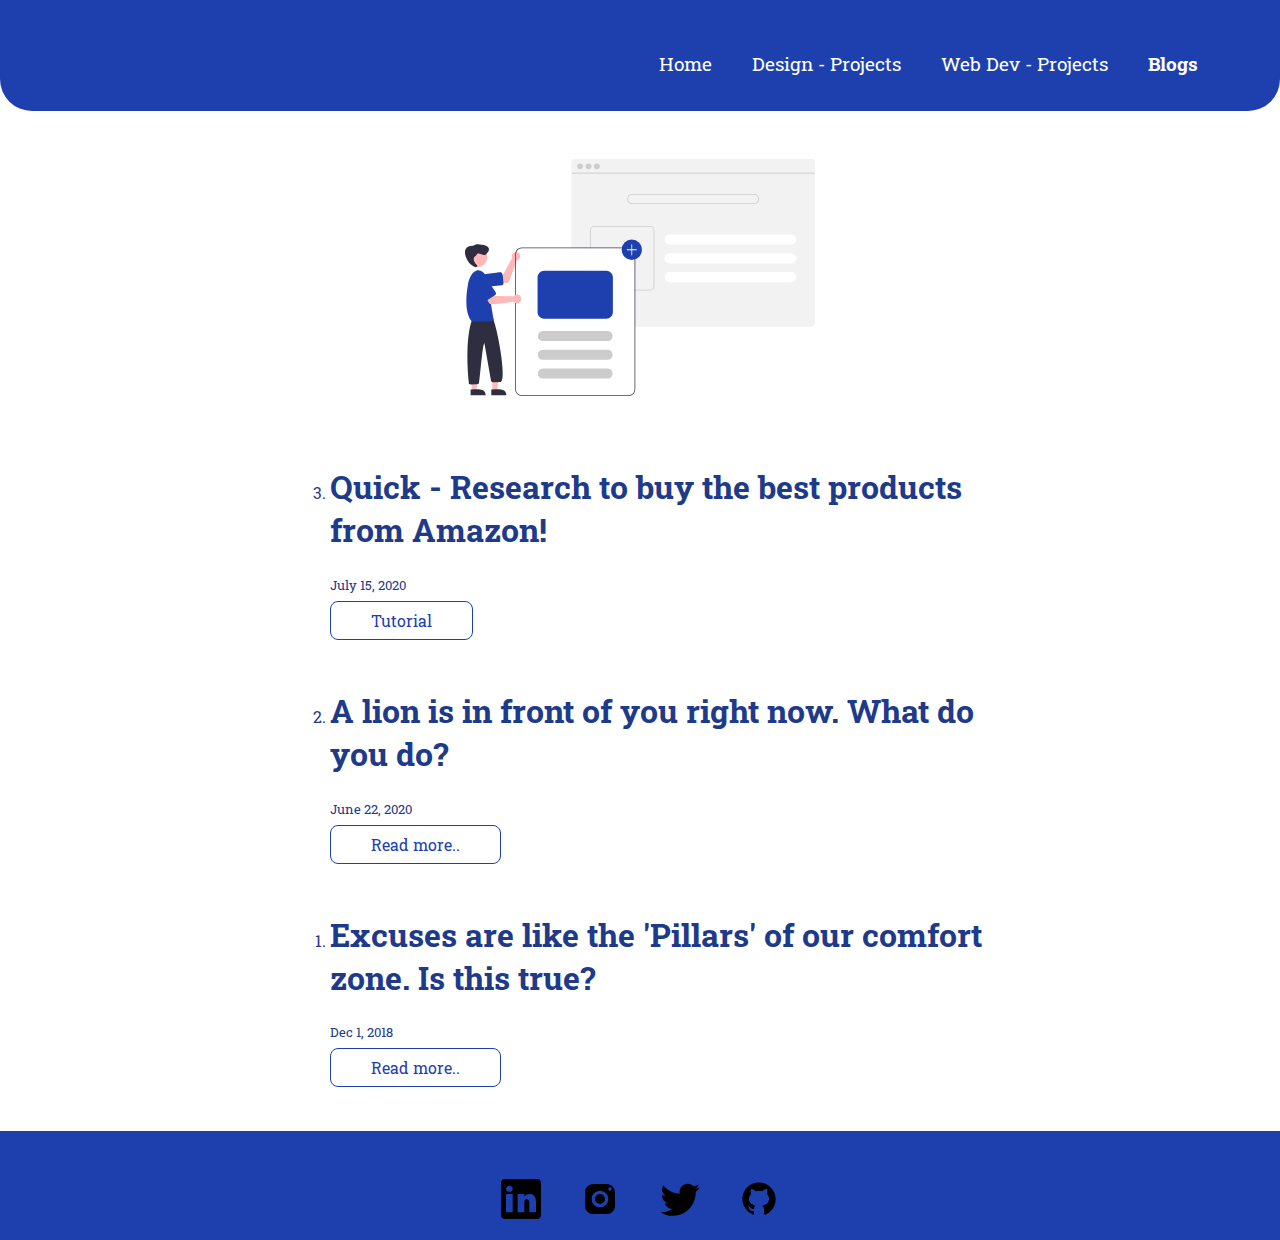
==== blogs.html @ 05972933 "updated blogs" ====
<!DOCTYPE html>
<html lang="en">
<head>
    <meta charset="UTF-8">
    <meta name="viewport" content="width=device-width, initial-scale=1.0">
    <title>Blog</title>
    
    <link href="styles.css" rel='stylesheet' />
</head>
<body>

  <nav class="navigation container">
        <ul class="list-non-bullet nav-pills">

            <li class="list-inline">
                <a class="link" href="/">Home</a>
            </li>
            <li class="list-inline">
                <a class="link" href="/designprojects.html">Design - Projects</a>
            </li>
            <li class="list-inline">
                <a class="link" href="/webdevprojects.html">Web Dev - Projects</a>
            </li>
            <li class="list-inline">
                <a class="link  link-active" href="/blogs.html">Blogs</a>
            </li>
        </ul>
    </nav>

    <header>
        <img src="/images/blog.svg" class="header-svg">
    </header>

    <div class="container-center">
        <ol reversed>
            <li>
                <h1>Quick - Research to buy the best products from Amazon!</h1>
                <p><small>July 15, 2020</small></p>
                <a class="link link-secondary-blogs" href="/blogs5.html">Tutorial</a>
            </li> <p><br></p>
            
            <li>
                <h1>A lion is in front of you right now. What do you do?</h1>
                <p><small>June 22, 2020</small></p>
                <a class="link link-secondary-blogs" href="/blogs2.html">Read more..</a>
            </li>  
            <p><br></p>
            <li>
                <h1>Excuses are like the 'Pillars' of our comfort zone. Is this true?</h1>
                <p><small>Dec 1, 2018</small></p>
                <a class="link link-secondary-blogs" href="/blogs3.html">Read more..</a>
            </li> 
            <p><br></p>
        </ol>
    </div>
    

    <footer class="footer">

        <div class="footer-header"></div>

        <ul class="social-links list-non-bullet">
            <li class="list-inline">
                <a class="link-footer" href="https://www.linkedin.com/in/themohammadsa/"><img src="/images/linkedin.svg"/ class='footer-logo'>
                </a>
            </li>
            <li class="list-inline">
                <a class="link-footer" href="https://www.instagram.com/themohammadsa/"><img src="/images/instagram.svg"/ class='footer-logo'></a>
            </li>
            <li class="list-inline">
                <a class="link-footer" href="https://twitter.com/themohammadsa"><img src="/images/twitter.svg"/ class='footer-logo'></a>
            </li>
            <li class="list-inline">
                <a class="link-footer" href="https://github.com/themohammadsa"><img src="/images/github.svg"/ class='footer-logo'></a>
            </li>
        </ul>
    </footer>

    
</body>
</html>
---- styles.css ----
@import url('https://fonts.googleapis.com/css2?family=Roboto+Slab:wght@400;900&display=swap');

:root {
    --primary-color: #1E40AF;
    --light-white: #F3F4F6;
    --font-color: #1E3A8A;
    --light-blue: #1D4ED8;
    --bg-blue: #EFF6FF;
    --bg-blue2: #BFDBFE;
    --blue400: #60A5FA;
    --blue300: #BFDBFE;
}

body {
    font-family: 'Roboto Slab', serif;
    color: var(--font-color);
    margin: 0rem;
}

hr {
    margin: 3rem 0rem;
}

.container {
    padding: 1rem 1rem;
}

.container1 {
    padding top: 0.5rem;

}

.container-center2 {
    max-width: 750px;
    margin: auto;

}

.container-center {
    max-width: 700px;
    margin: auto;

}

.container-youtube {
    max-width: 700px;
    margin: auto;
    display: block;
    border: 5px solid var(--primary-color);
    border-radius: 1rem;
}


.container-center-blogs {
    max-width: 1000px;
    margin: auto;

}


.container-center1 {
    max-width: 800px;
    margin: auto;

}

.container-insta {
    max-width: 500px;
    margin: auto;
    padding-top: 2rem;

}

.link-footer {
    text-decoration: none;
    padding: 0.5rem 1rem;
}

.link {
    text-decoration: none;
    padding: 0.5rem 1rem;
    transition: background-color 0.25s ease-in;
    border-radius: 10rem;
}

.link:hover {
    background-color: var(--light-blue);
}

.link-blogs {
    text-decoration: none;
}

.text-center {
    text-align: center;
}

.link-primary {
    background-color: var(--primary-color);
    border-radius: 0.5rem;
    color: white;
    display: inline-block;
    padding: 0.5rem 2.5rem;
    margin-inline-start: 8.1rem;
    transition: background-color 0.25s ease-in;
}

.link-primary:hover {
    background-color: var(--blue400);
}

.link-primary2 {
    background-color: var(--primary-color);
    border-radius: 0.5rem;
    color: white;
    padding: 0.6rem 2.5rem;
    transition: background-color 0.25s ease-in;
}

.link-primary2:hover {
    background-color: var(--blue400);
}

.link-secondary-blogs {
    color: var(--primary-color);
    border-radius: 0.5rem;
    border: 1px solid var(--primary-color);
    padding: 0.5rem 2.5rem;
    transition: background-color 0.25s ease-in;

}

.link-secondary-blogs:hover {
    background-color: var(--blue300);
}

.link-secondary {
    color: var(--primary-color);
    border-radius: 0.5rem;
    border: 1px solid var(--primary-color);
    padding: 0.3rem 2.5rem;

    margin-inline-start: 19.75rem;
    transition: background-color 0.25s ease-in;
}

.link-secondary:hover {
    background-color: var(--blue300);
}

.list-non-bullet {
    list-style: none;
}

.list-inline {
    display: inline;
    padding: 0rem 0.1rem;
}

.padding1 {
    padding-bottom: 1.5rem;
}

.padding2 {
    margin-top: 2rem;
    margin-bottom: 2rem;
    padding: 2rem 0rem;
}

.padding-blogs {
    padding: 0rem 1.75rem;
}




.navigation {
    background-color: var(--primary-color);
    color: white;
    padding-top: 2rem;
    padding-right: 4rem;
    border-bottom-left-radius: 2rem;
    border-bottom-right-radius: 2rem;
    font-size: 1.2rem;

}

.navigation .nav-brand {
    font-weight: bold;

}

.navigation .nav-pills {
    text-align: right;
}

.navigation .link {
    color: white;
}

.navigation .link-active {
    font-weight: bold;

}

.header-svg {
    max-width: 350px;
    padding: 3rem 0rem;
    margin: auto;

    display: block;
}

.hero {
    padding-top: 0.5rem;
}

.hero .hero-img {
    max-width: 700px;
    margin: auto;
    display: block;
}

.hero .hero-heading {
    /* padding-top: 1rem; */
    text-align: center;

}

.hero .heading-inverted {
    color: var(--light-blue);

}

.section {
    padding: 1rem;
    border-radius: 3rem;
}

.section h1 {
    text-align: center;
}

.logo {
    max-width: 70px;
    max-height: 70px;
    padding: 1rem;
}

.logo1 {
    max-width: 100px;
    max-height: 100px;
    margin-bottom: 2.5rem;
}

.ow {
    background-color: var(--bg-blue);


}

.footer {
    background-color: var(--primary-color);
    padding-top: 2rem;
    padding-bottom: 0.05rem;
    text-align: center;
    color: white;
}

.footer .link {
    color: white;
}

.footer ul {
    padding-inline-start: 0px;
}

.footer .footer-header {
    font-weight: bold;
    font-size: large;
}

.footer-logo {
    max-width: 2.5rem;
    max-height: 2.5rem;
}
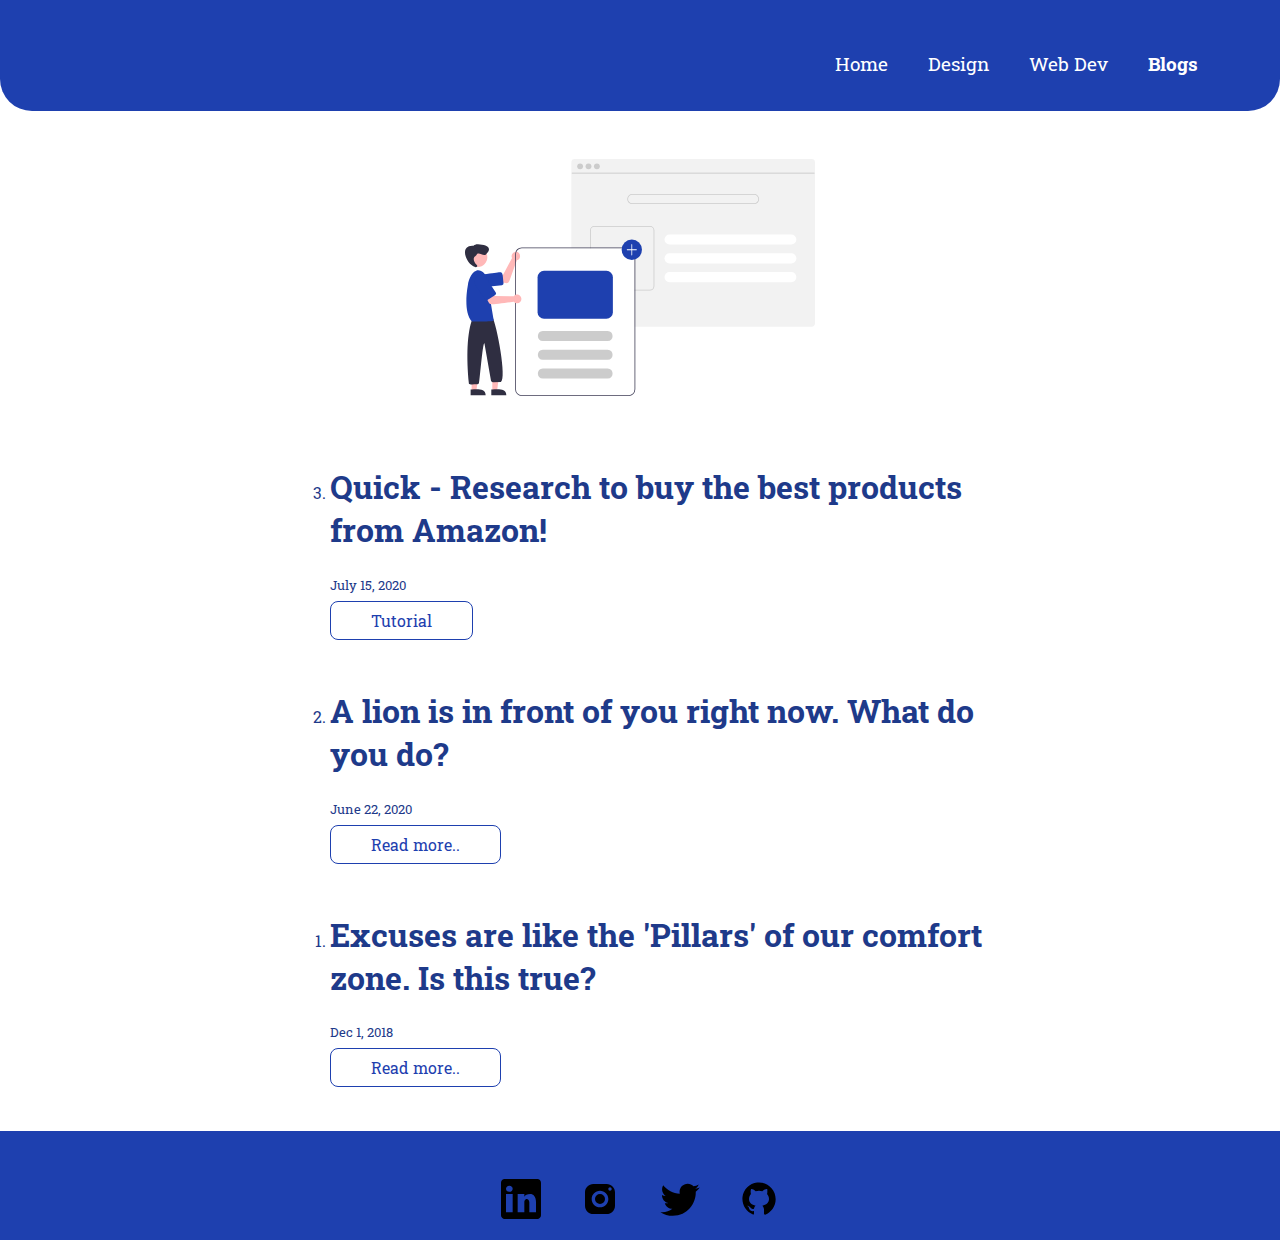
==== commit 42132151: "updated nav" ====
--- a/blogs.html
+++ b/blogs.html
@@ -7,7 +7,7 @@
     
     <link href="styles.css" rel='stylesheet' />
 </head>
-<body>
+<body class="box">
 
   <nav class="navigation container">
         <ul class="list-non-bullet nav-pills">
@@ -16,10 +16,10 @@
                 <a class="link" href="/">Home</a>
             </li>
             <li class="list-inline">
-                <a class="link" href="/designprojects.html">Design - Projects</a>
+                <a class="link" href="/designprojects.html">Design</a>
             </li>
             <li class="list-inline">
-                <a class="link" href="/webdevprojects.html">Web Dev - Projects</a>
+                <a class="link" href="/webdevprojects.html">Web Dev</a>
             </li>
             <li class="list-inline">
                 <a class="link  link-active" href="/blogs.html">Blogs</a>
@@ -78,4 +78,5 @@
 
     
 </body>
-</html>+</html>
+
--- a/styles.css
+++ b/styles.css
@@ -11,6 +11,9 @@
     --blue300: #BFDBFE;
 }
 
+.box{
+    margin: 0 auto;
+}
 body {
     font-family: 'Roboto Slab', serif;
     color: var(--font-color);
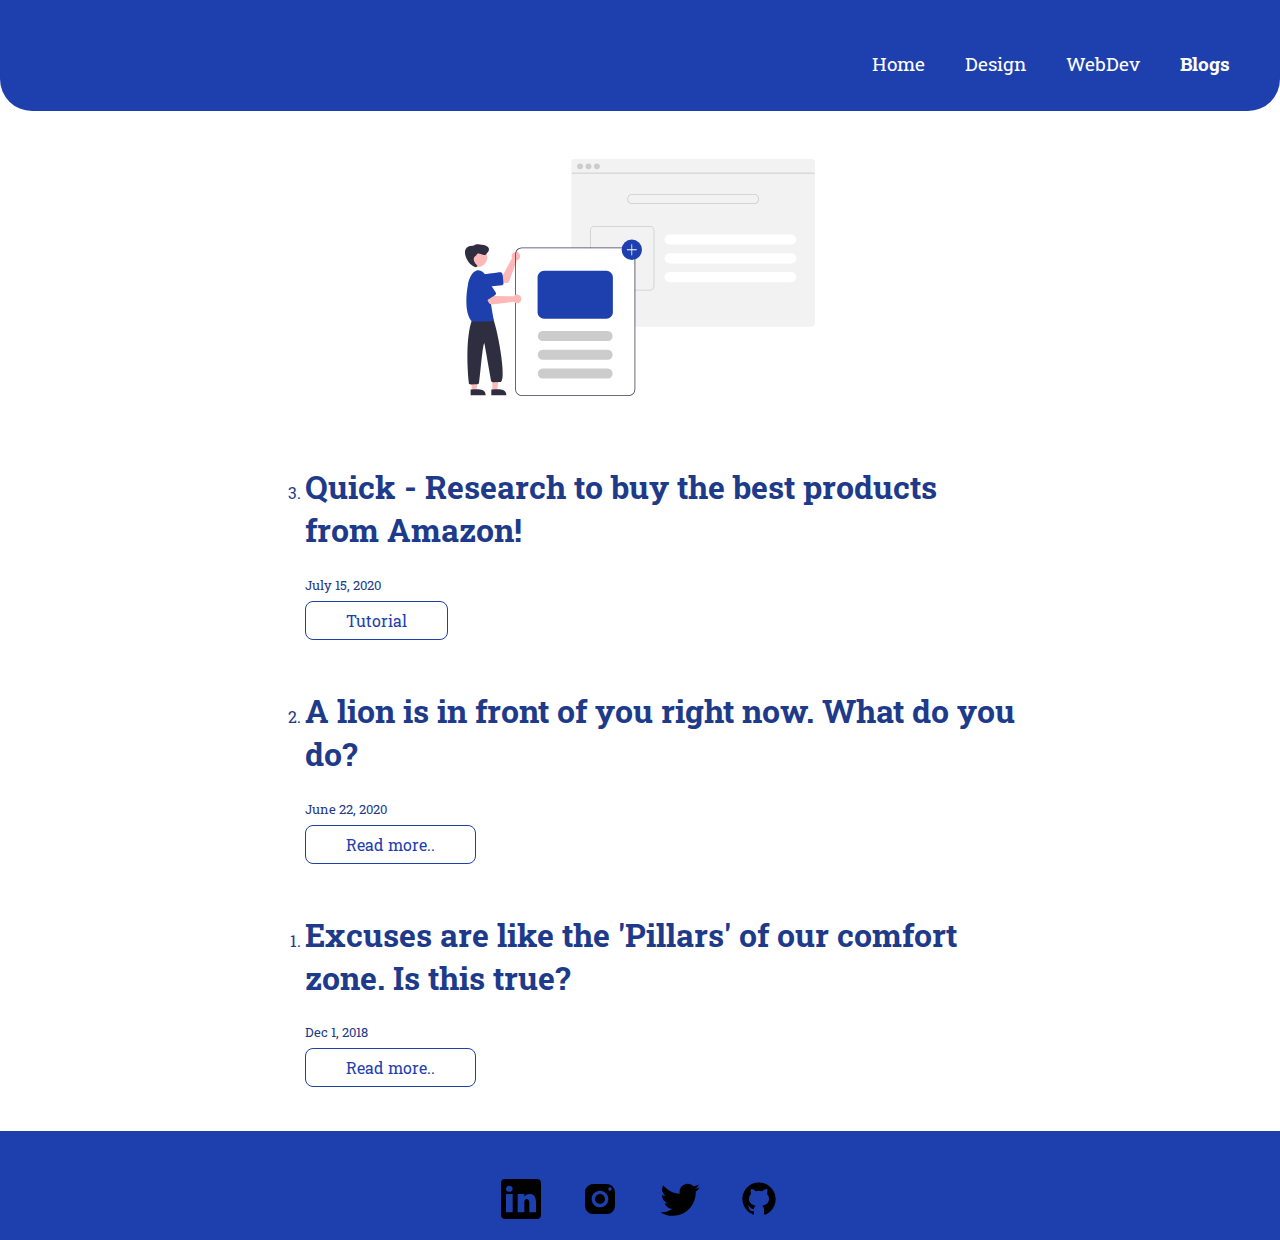
==== commit 75305aa8: "fix" ====
--- a/blogs.html
+++ b/blogs.html
@@ -19,7 +19,7 @@
                 <a class="link" href="/designprojects.html">Design</a>
             </li>
             <li class="list-inline">
-                <a class="link" href="/webdevprojects.html">Web Dev</a>
+                <a class="link" href="/webdevprojects.html">WebDev</a>
             </li>
             <li class="list-inline">
                 <a class="link  link-active" href="/blogs.html">Blogs</a>
--- a/styles.css
+++ b/styles.css
@@ -40,10 +40,12 @@
 }
 
 .container-center {
-    max-width: 700px;
-    margin: auto;
-
-}
+    max-width: 750px;
+    margin: auto;
+
+}
+
+
 
 .container-youtube {
     max-width: 700px;
@@ -67,6 +69,14 @@
 
 }
 
+
+.container-center2 {
+    max-width: 800px;
+    margin: auto;
+    display: flex;
+    justify-content: center;
+}
+
 .container-insta {
     max-width: 500px;
     margin: auto;
@@ -98,13 +108,21 @@
     text-align: center;
 }
 
+.container-center3{
+    max-width: 425px;
+    margin: auto;
+    display: flex;
+    flex-direction: row;
+    justify-content: space-between;
+    /* https://www.w3schools.com/css/css3_flexbox_container.asp */
+}
+
 .link-primary {
     background-color: var(--primary-color);
     border-radius: 0.5rem;
     color: white;
     display: inline-block;
     padding: 0.5rem 2.5rem;
-    margin-inline-start: 8.1rem;
     transition: background-color 0.25s ease-in;
 }
 
@@ -142,8 +160,10 @@
     border-radius: 0.5rem;
     border: 1px solid var(--primary-color);
     padding: 0.3rem 2.5rem;
-
-    margin-inline-start: 19.75rem;
+    
+    /* max-width: 10px;
+    margin: auto; */
+    /* margin-inline-start: 19.75rem; */
     transition: background-color 0.25s ease-in;
 }
 
@@ -181,7 +201,7 @@
     background-color: var(--primary-color);
     color: white;
     padding-top: 2rem;
-    padding-right: 4rem;
+    padding-right: 2rem;
     border-bottom-left-radius: 2rem;
     border-bottom-right-radius: 2rem;
     font-size: 1.2rem;
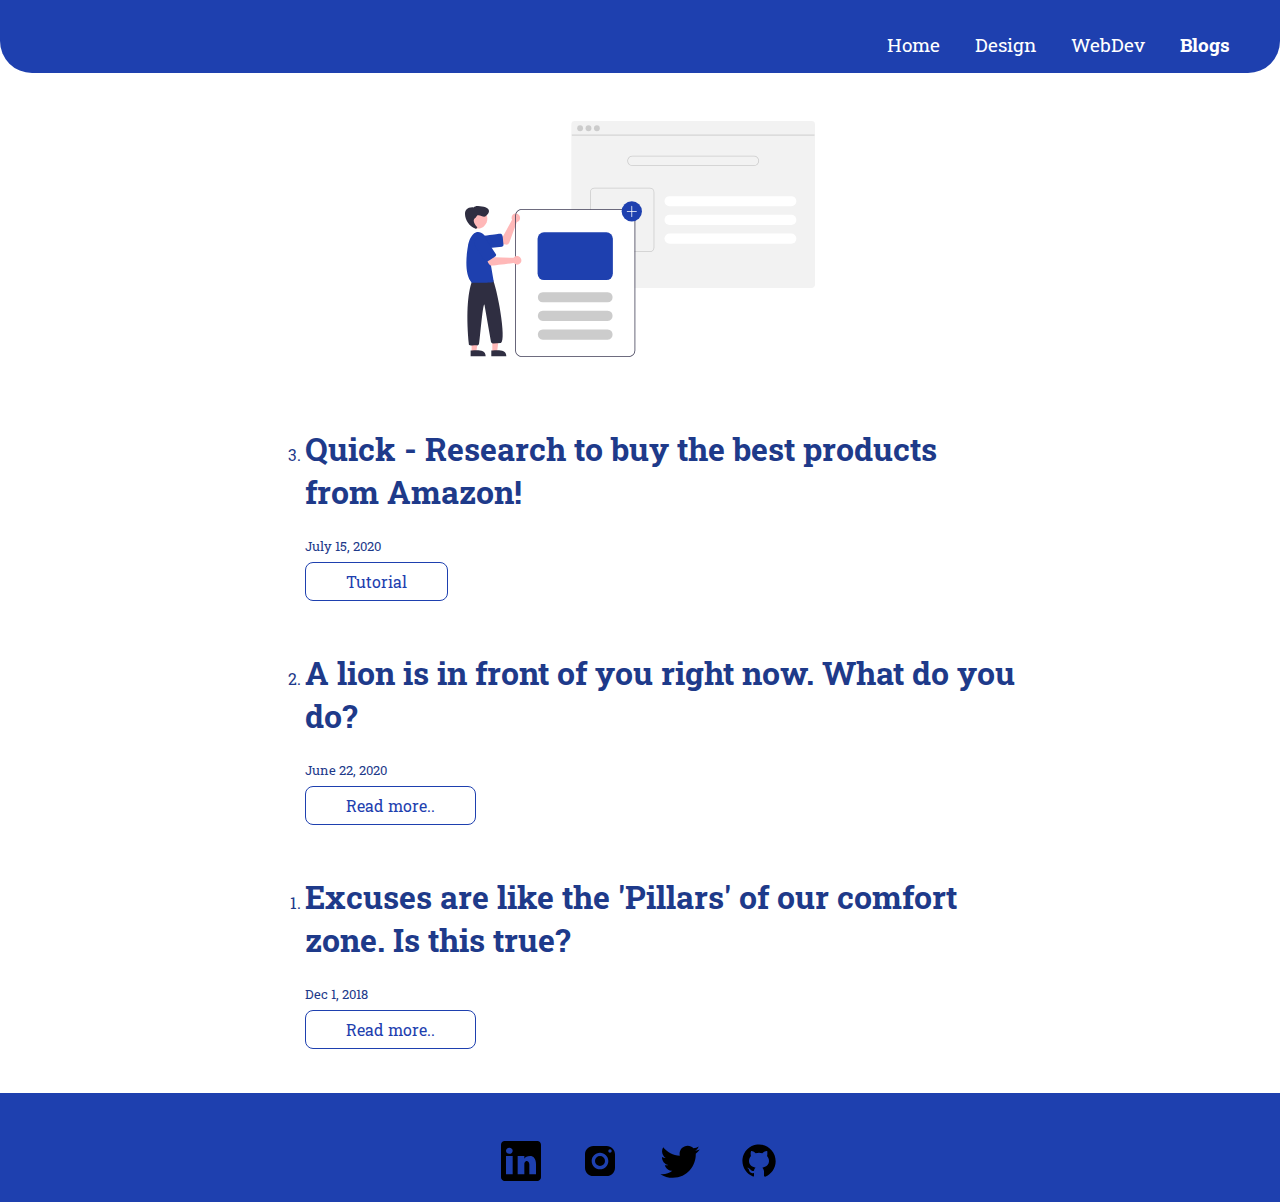
==== commit 37a0cea2: "feat" ====
--- a/blogs.html
+++ b/blogs.html
@@ -7,7 +7,7 @@
     
     <link href="styles.css" rel='stylesheet' />
 </head>
-<body class="box">
+<body>
 
   <nav class="navigation container">
         <ul class="list-non-bullet nav-pills">
--- a/styles.css
+++ b/styles.css
@@ -11,15 +11,17 @@
     --blue300: #BFDBFE;
 }
 
-.box{
-    margin: 0 auto;
-}
+
 body {
     font-family: 'Roboto Slab', serif;
     color: var(--font-color);
     margin: 0rem;
 }
 
+.box{
+    margin: 0 2rem;
+}
+
 hr {
     margin: 3rem 0rem;
 }
@@ -114,7 +116,7 @@
     display: flex;
     flex-direction: row;
     justify-content: space-between;
-    /* https://www.w3schools.com/css/css3_flexbox_container.asp */
+    
 }
 
 .link-primary {
@@ -160,10 +162,6 @@
     border-radius: 0.5rem;
     border: 1px solid var(--primary-color);
     padding: 0.3rem 2.5rem;
-    
-    /* max-width: 10px;
-    margin: auto; */
-    /* margin-inline-start: 19.75rem; */
     transition: background-color 0.25s ease-in;
 }
 
@@ -214,8 +212,11 @@
 }
 
 .navigation .nav-pills {
-    text-align: right;
-}
+    display: flex;
+    flex-direction: row;
+    justify-content: flex-end;
+    margin: auto;
+} 
 
 .navigation .link {
     color: white;
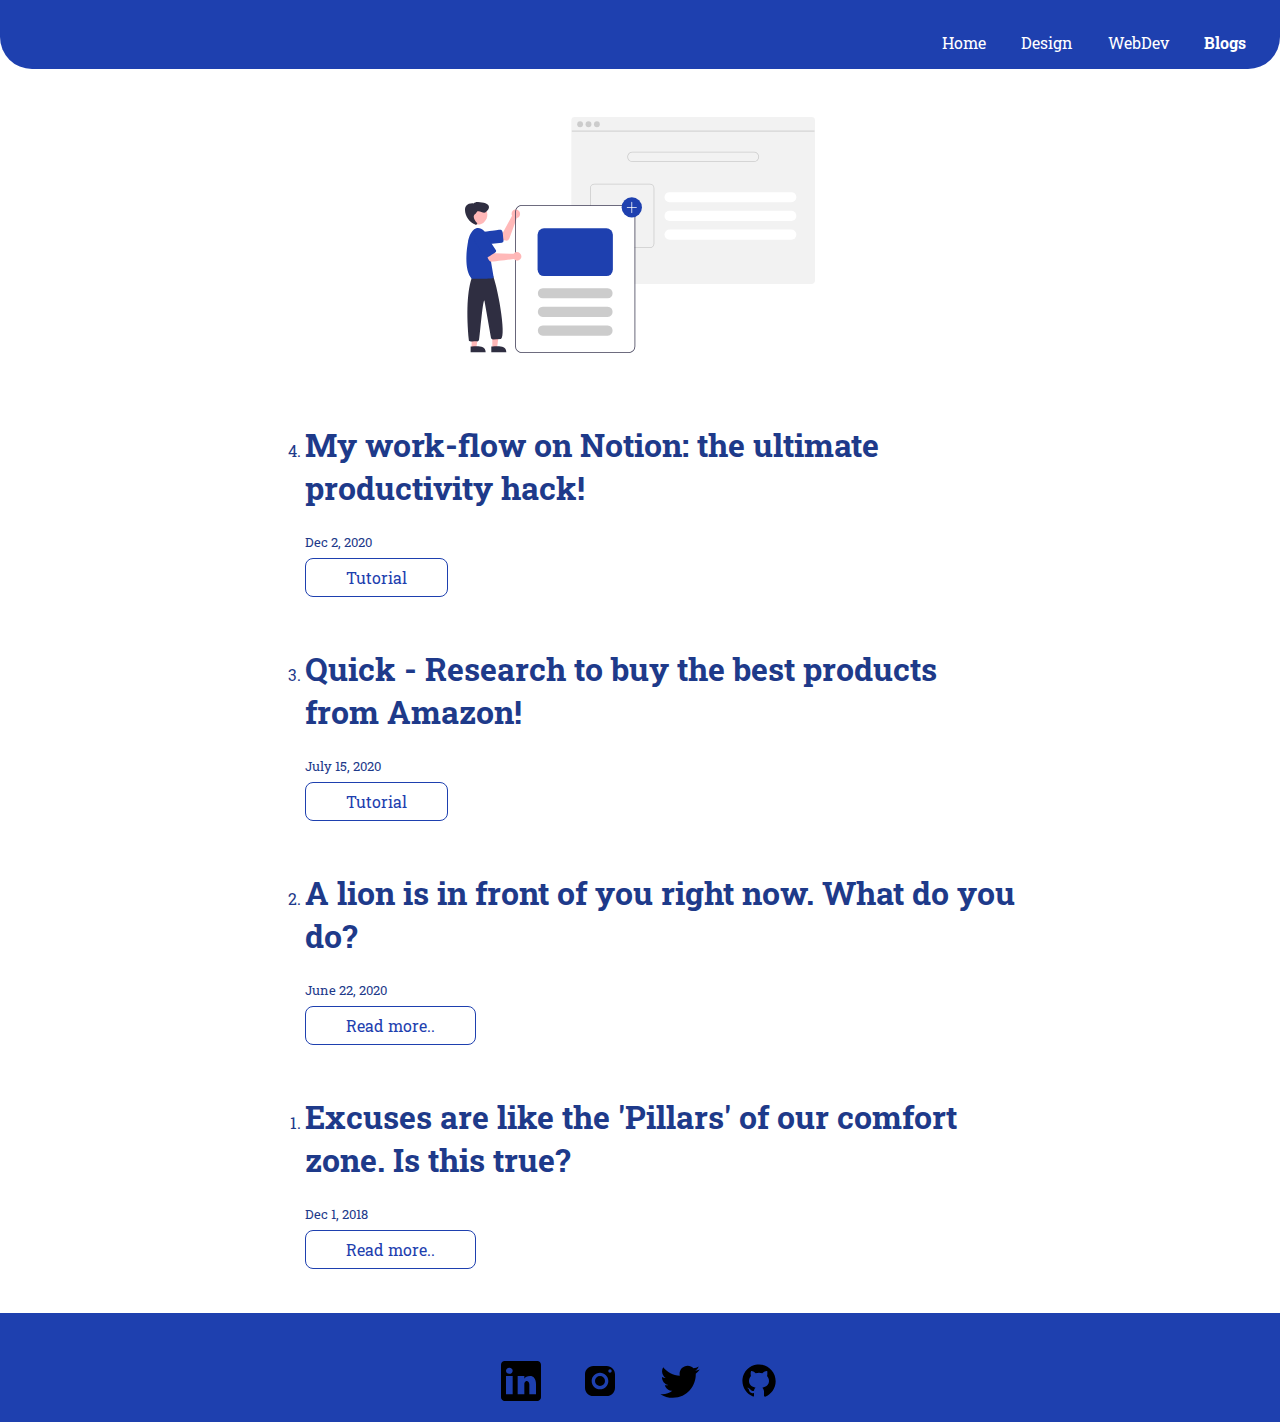
==== commit 6529b6d9: "added blogs6" ====
--- a/blogs.html
+++ b/blogs.html
@@ -33,6 +33,12 @@
 
     <div class="container-center">
         <ol reversed>
+            <li>
+                <h1>My work-flow on Notion: the ultimate productivity hack!</h1>
+                <p><small>Dec 2, 2020</small></p>
+                <a class="link link-secondary-blogs" href="/blogs6.html">Tutorial</a>
+            </li> <p><br></p>
+            
             <li>
                 <h1>Quick - Research to buy the best products from Amazon!</h1>
                 <p><small>July 15, 2020</small></p>
--- a/styles.css
+++ b/styles.css
@@ -40,11 +40,15 @@
     margin: auto;
 
 }
+.container-center-logos{
+    max-width: 750px;
+    margin: auto;
+    text-align: center;
+}
 
 .container-center {
     max-width: 750px;
     margin: auto;
-
 }
 
 
@@ -61,9 +65,15 @@
 .container-center-blogs {
     max-width: 1000px;
     margin: auto;
-
-}
-
+    
+}
+
+.container-center-blogs-image {
+    max-width: 900px;
+    margin: auto;
+    text-align: center;
+    
+}
 
 .container-center1 {
     max-width: 800px;
@@ -199,11 +209,8 @@
     background-color: var(--primary-color);
     color: white;
     padding-top: 2rem;
-    padding-right: 2rem;
     border-bottom-left-radius: 2rem;
     border-bottom-right-radius: 2rem;
-    font-size: 1.2rem;
-
 }
 
 .navigation .nav-brand {
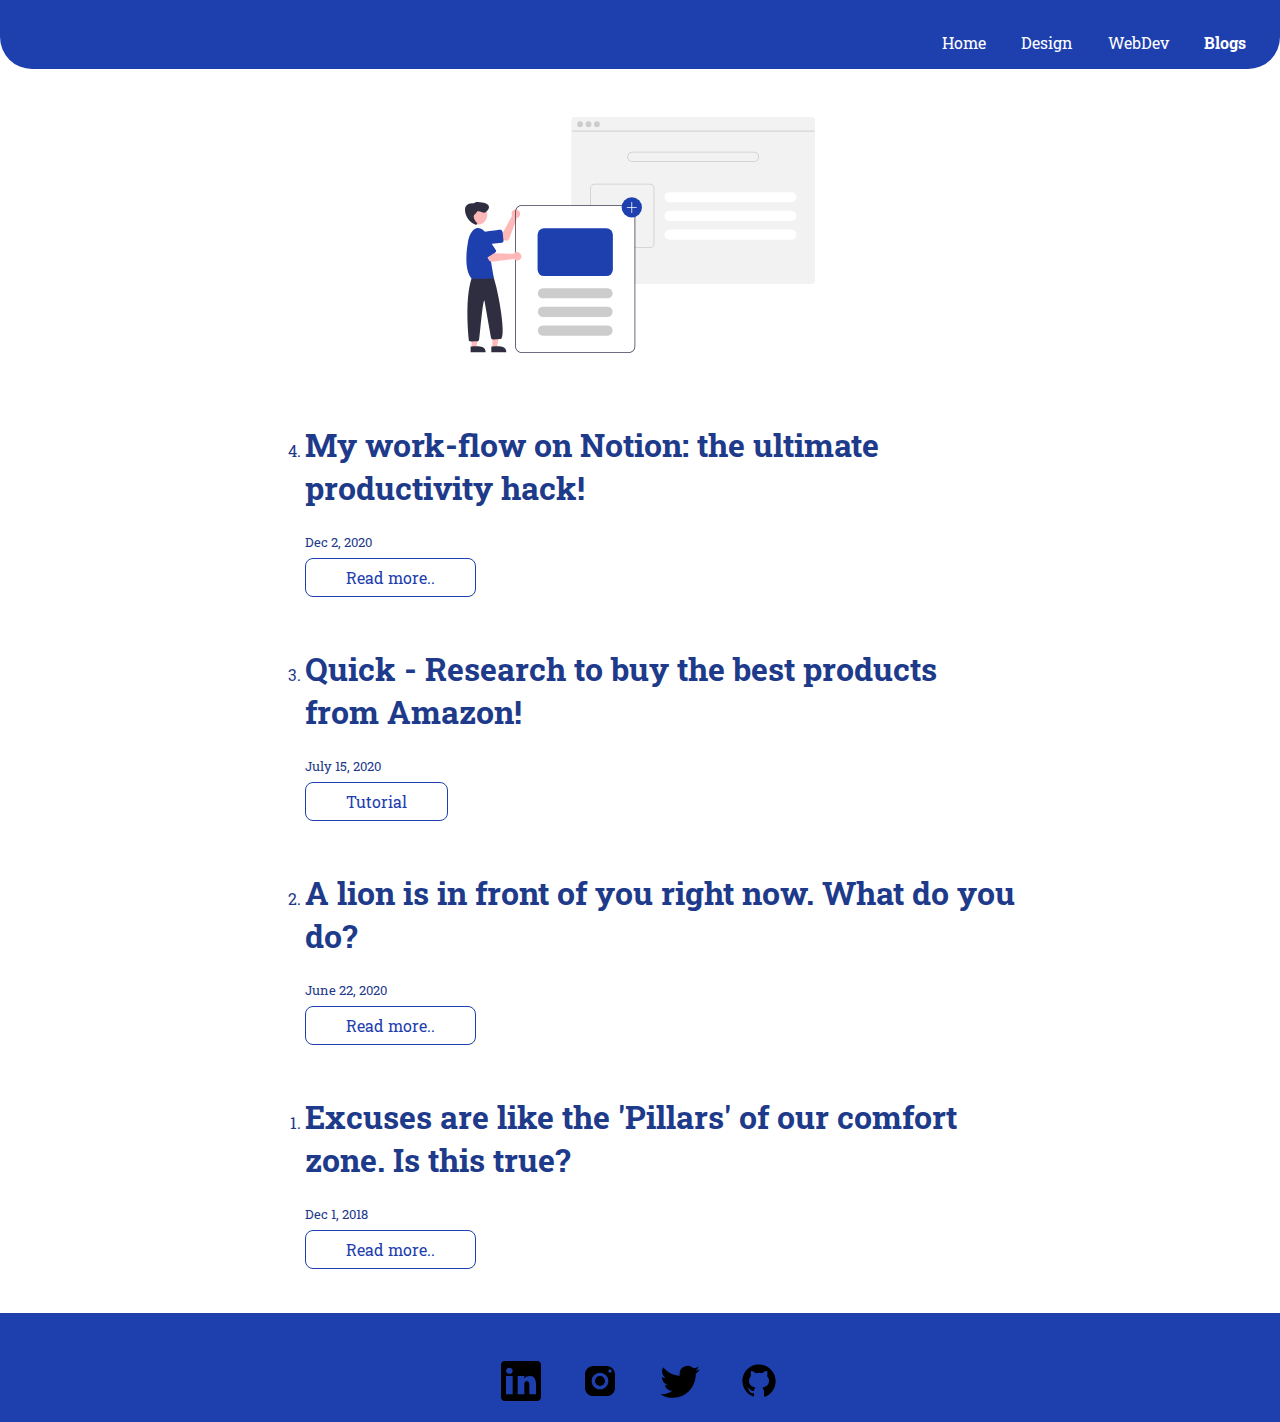
==== commit c8eea7ed: "updated blog6" ====
--- a/blogs.html
+++ b/blogs.html
@@ -36,7 +36,7 @@
             <li>
                 <h1>My work-flow on Notion: the ultimate productivity hack!</h1>
                 <p><small>Dec 2, 2020</small></p>
-                <a class="link link-secondary-blogs" href="/blogs6.html">Tutorial</a>
+                <a class="link link-secondary-blogs" href="/blogs6.html">Read more..</a>
             </li> <p><br></p>
             
             <li>
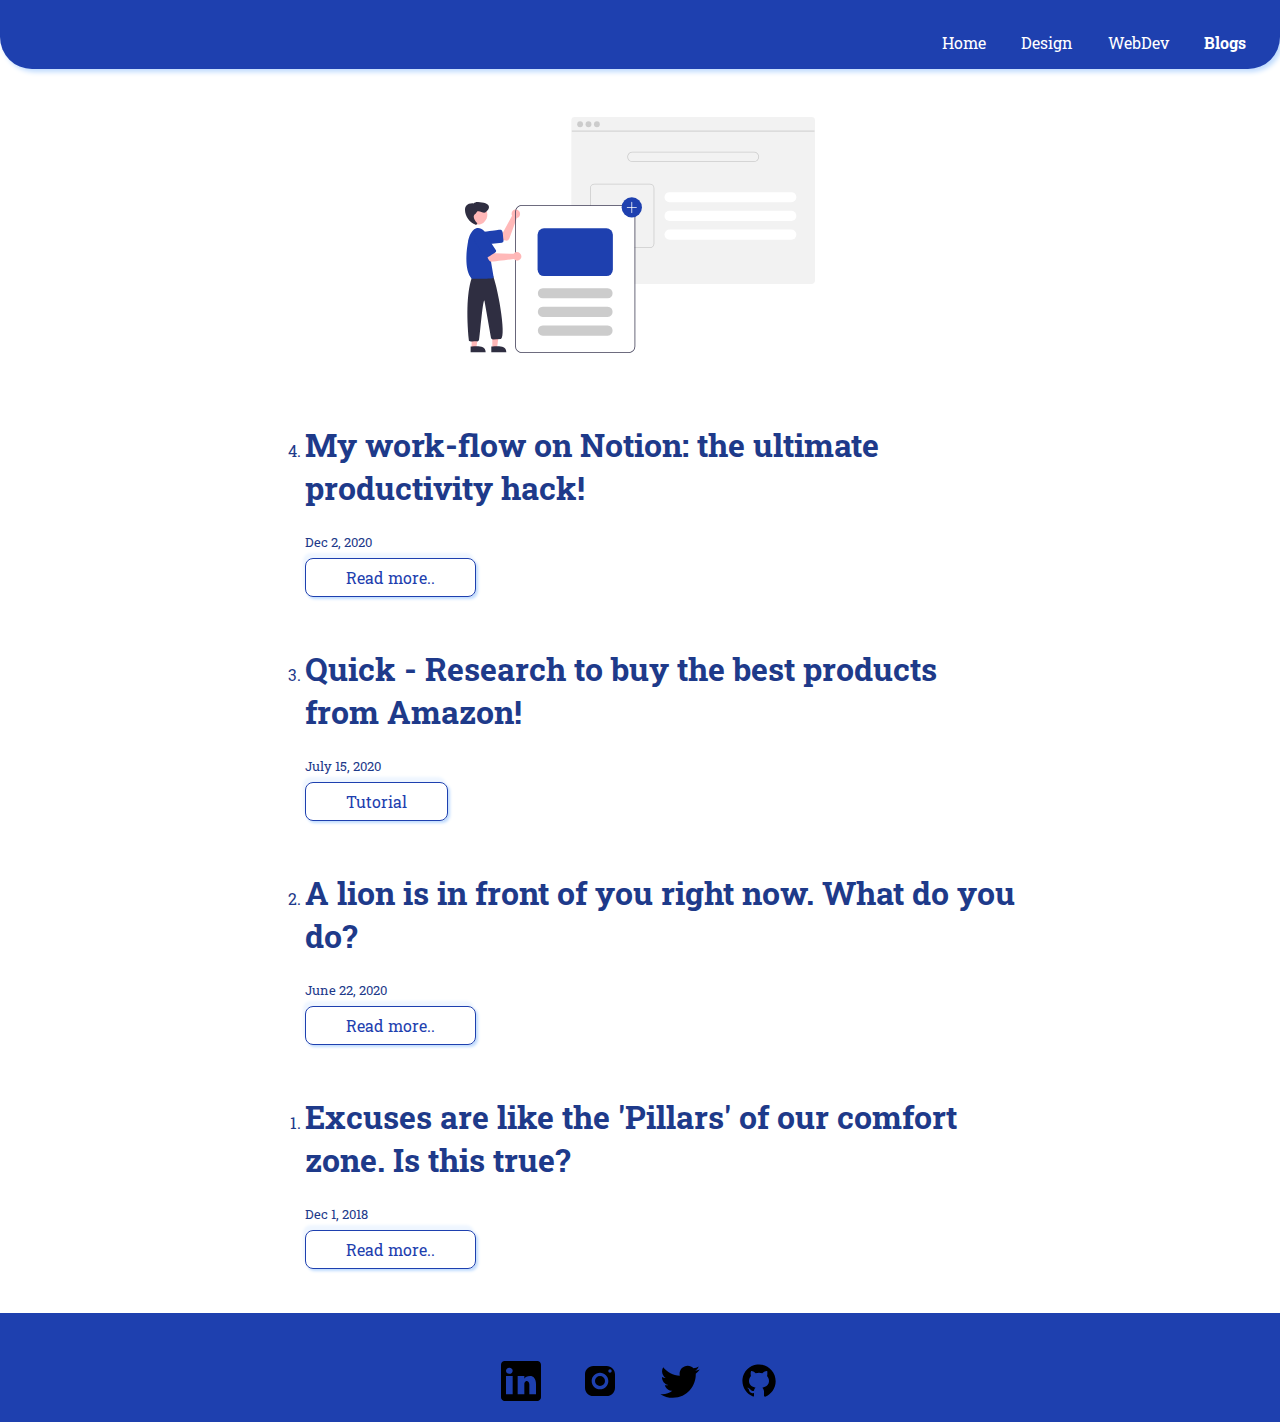
==== commit c68df4ed: "style" ====
--- a/blogs.html
+++ b/blogs.html
@@ -1,15 +1,17 @@
 <!DOCTYPE html>
 <html lang="en">
+
 <head>
     <meta charset="UTF-8">
     <meta name="viewport" content="width=device-width, initial-scale=1.0">
     <title>Blog</title>
-    
+
     <link href="styles.css" rel='stylesheet' />
 </head>
+
 <body>
 
-  <nav class="navigation container">
+    <nav class="navigation container">
         <ul class="list-non-bullet nav-pills">
 
             <li class="list-inline">
@@ -37,52 +39,57 @@
                 <h1>My work-flow on Notion: the ultimate productivity hack!</h1>
                 <p><small>Dec 2, 2020</small></p>
                 <a class="link link-secondary-blogs" href="/blogs6.html">Read more..</a>
-            </li> <p><br></p>
-            
+            </li>
+            <p><br></p>
+
             <li>
                 <h1>Quick - Research to buy the best products from Amazon!</h1>
                 <p><small>July 15, 2020</small></p>
                 <a class="link link-secondary-blogs" href="/blogs5.html">Tutorial</a>
-            </li> <p><br></p>
-            
+            </li>
+            <p><br></p>
+
             <li>
                 <h1>A lion is in front of you right now. What do you do?</h1>
                 <p><small>June 22, 2020</small></p>
                 <a class="link link-secondary-blogs" href="/blogs2.html">Read more..</a>
-            </li>  
+            </li>
             <p><br></p>
             <li>
                 <h1>Excuses are like the 'Pillars' of our comfort zone. Is this true?</h1>
                 <p><small>Dec 1, 2018</small></p>
                 <a class="link link-secondary-blogs" href="/blogs3.html">Read more..</a>
-            </li> 
+            </li>
             <p><br></p>
         </ol>
     </div>
-    
+
 
     <footer class="footer">
 
-        <div class="footer-header"></div>
-
-        <ul class="social-links list-non-bullet">
+        <ul class="list-non-bullet">
             <li class="list-inline">
-                <a class="link-footer" href="https://www.linkedin.com/in/themohammadsa/"><img src="/images/linkedin.svg"/ class='footer-logo'>
+                <a class="link-footer" href="https://www.linkedin.com/in/themohammadsa/"><img
+                        src="/images/linkedin.svg" class='footer-logo'>
                 </a>
             </li>
             <li class="list-inline">
-                <a class="link-footer" href="https://www.instagram.com/themohammadsa/"><img src="/images/instagram.svg"/ class='footer-logo'></a>
+                <a class="link-footer" href="https://www.instagram.com/themohammadsa/"><img src="/images/instagram.svg"
+                        class='footer-logo'></a>
             </li>
             <li class="list-inline">
-                <a class="link-footer" href="https://twitter.com/themohammadsa"><img src="/images/twitter.svg"/ class='footer-logo'></a>
+                <a class="link-footer" href="https://twitter.com/themohammadsa"><img src="/images/twitter.svg"
+                        class='footer-logo'></a>
             </li>
             <li class="list-inline">
-                <a class="link-footer" href="https://github.com/themohammadsa"><img src="/images/github.svg"/ class='footer-logo'></a>
+                <a class="link-footer" href="https://github.com/themohammadsa"><img src="/images/github.svg"
+                        class='footer-logo'></a>
             </li>
         </ul>
     </footer>
 
-    
+
+
 </body>
-</html>
 
+</html>--- a/styles.css
+++ b/styles.css
@@ -19,7 +19,7 @@
 }
 
 .box{
-    margin: 0 2rem;
+    margin: 0% 3%;
 }
 
 hr {
@@ -54,22 +54,22 @@
 
 
 .container-youtube {
-    max-width: 700px;
+    max-width: 100%;
     margin: auto;
     display: block;
-    border: 5px solid var(--primary-color);
-    border-radius: 1rem;
+    border: 2.5px solid var(--primary-color);
+    /* border-radius: 1rem; */
 }
 
 
 .container-center-blogs {
-    max-width: 1000px;
+    max-width: 70%;
     margin: auto;
     
 }
 
 .container-center-blogs-image {
-    max-width: 900px;
+    max-width: 100%;
     margin: auto;
     text-align: center;
     
@@ -104,8 +104,10 @@
 .link {
     text-decoration: none;
     padding: 0.5rem 1rem;
-    transition: background-color 0.25s ease-in;
     border-radius: 10rem;
+    transition-property: background-color;
+    transition-duration: 0.25s;
+    transition-timing-function: ease-in;
 }
 
 .link:hover {
@@ -135,7 +137,10 @@
     color: white;
     display: inline-block;
     padding: 0.5rem 2.5rem;
-    transition: background-color 0.25s ease-in;
+    transition-property: background-color;
+    transition-duration: 0.25s;
+    transition-timing-function: ease-in;
+    box-shadow: 2px 2px 3px #BFDBFE, -2px -2px 3px #BFDBFE;
 }
 
 .link-primary:hover {
@@ -147,7 +152,12 @@
     border-radius: 0.5rem;
     color: white;
     padding: 0.6rem 2.5rem;
-    transition: background-color 0.25s ease-in;
+    transition-property: background-color;
+    transition-duration: 0.25s;
+    transition-timing-function: ease-in;
+    margin-right: 1rem;
+    box-shadow: 3px 3px 3px #BFDBFE;
+    
 }
 
 .link-primary2:hover {
@@ -160,6 +170,7 @@
     border: 1px solid var(--primary-color);
     padding: 0.5rem 2.5rem;
     transition: background-color 0.25s ease-in;
+    box-shadow: 2px 2px 3px #BFDBFE, -2px -5px 3px #EFF6FF;
 
 }
 
@@ -172,7 +183,10 @@
     border-radius: 0.5rem;
     border: 1px solid var(--primary-color);
     padding: 0.3rem 2.5rem;
-    transition: background-color 0.25s ease-in;
+    transition-property: background-color;
+    transition-duration: 0.25s;
+    transition-timing-function: ease-in;
+    box-shadow: 2px 2px 3px #BFDBFE, -2px -5px 3px #EFF6FF;
 }
 
 .link-secondary:hover {
@@ -199,7 +213,7 @@
 }
 
 .padding-blogs {
-    padding: 0rem 1.75rem;
+    padding: 0% 2%;
 }
 
 
@@ -211,6 +225,7 @@
     padding-top: 2rem;
     border-bottom-left-radius: 2rem;
     border-bottom-right-radius: 2rem;
+    box-shadow: 3px 3px 5px #BFDBFE;
 }
 
 .navigation .nav-brand {
@@ -253,7 +268,6 @@
 }
 
 .hero .hero-heading {
-    /* padding-top: 1rem; */
     text-align: center;
 
 }
@@ -266,7 +280,14 @@
 .section {
     padding: 1rem;
     border-radius: 3rem;
-}
+    margin: 0% 1%;
+}
+
+.section-blogs {
+    padding: 1rem;
+    border-radius: 3rem;
+}
+
 
 .section h1 {
     text-align: center;
@@ -286,8 +307,13 @@
 
 .ow {
     background-color: var(--bg-blue);
-
-
+    box-shadow: 2px 2px 2px #EFF6FF, -2px -2px 2px #EFF6FF;
+}
+
+.ow2 {
+    background-color: var(--bg-blue);
+    margin-bottom: 1.5%;
+    box-shadow: 2px 2px 2px #EFF6FF, -2px -2px 2px #EFF6FF;
 }
 
 .footer {
